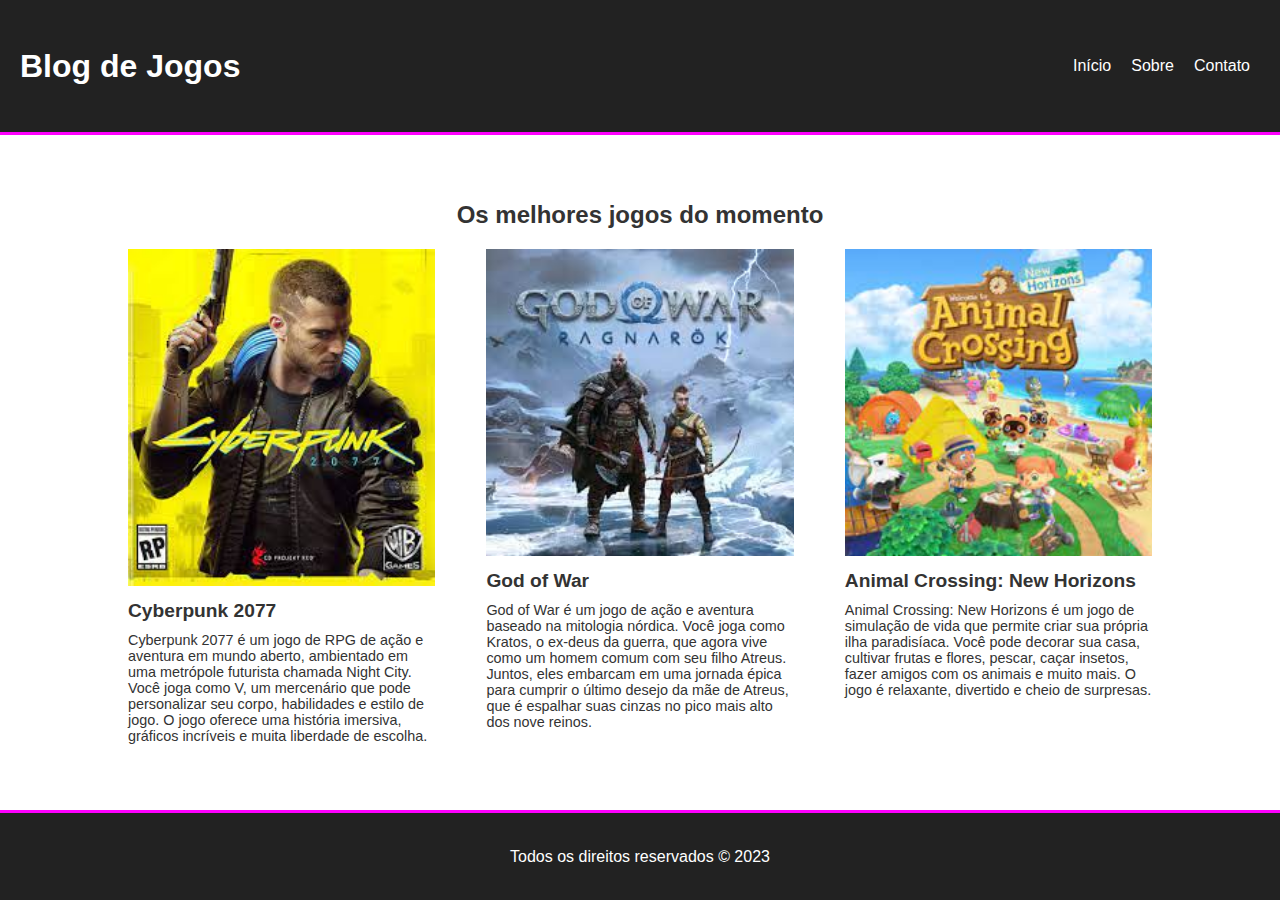
==== index.html @ eefa937b "Atualizar o index.html" ====
<!DOCTYPE html>
<html lang="pt-br">
    <head>
<meta charset="UTF-8">
<meta name="viewport" content="width=device-width, initial-scale=1.0">
<title>os 3 melhores jogos  para se jogar  </title>
       <link rel="stylesheet" href="css/main.css">
      </head>
<body>
<header>
      <h1>Blog de Jogos</h1>
<nav>
<ul>
    <li><a href="#index.html">Início</a></li>
    <li><a href="#Gog of war">Sobre</a></li>
    <li><a href="#cyberpunk">Contato</a></li>
</ul>
    </nav>
</header>
    <main>
<section class="games">
    <h2>Os melhores jogos do momento</h2>
     <div class="game">
<img src="css/imagem/Cyberpunk 2077.jpg" alt="Cyberpunk.jpg">
<h3>Cyberpunk 2077</h3>
<p>Cyberpunk 2077 é um jogo de RPG de ação e aventura em mundo aberto,
ambientado em uma metrópole futurista chamada Night City. Você joga como V, um
mercenário que pode personalizar seu corpo, habilidades e estilo de jogo. O jogo oferece
uma história imersiva, gráficos incríveis e muita liberdade de escolha.</p>
    </div>
<div class="game">
<img src="css/imagem/God of war.jpg" alt="God of war.jpg">
<h3>God of War</h3>
<p>God of War é um jogo de ação e aventura baseado na mitologia nórdica. Você
joga como Kratos, o ex-deus da guerra, que agora vive como um homem comum com seu
filho Atreus. Juntos, eles embarcam em uma jornada épica para cumprir o último desejo da
mãe de Atreus, que é espalhar suas cinzas no pico mais alto dos nove reinos.</p>
</div>
<div class="game">
<img src="css/imagem/animal crossing.jpg" alt="Animal Crossing: New Horizons">
<h3>Animal Crossing: New Horizons</h3>
<p>Animal Crossing: New Horizons é um jogo de simulação de vida que permite
criar sua própria ilha paradisíaca. Você pode decorar sua casa, cultivar frutas e flores,
pescar, caçar insetos, fazer amigos com os animais e muito mais. O jogo é relaxante,
divertido e cheio de surpresas.</p>
</div>
</section>
</main>
<footer>
<p>Todos os direitos reservados © 2023</p>
</footer>
</body>
</html>
---- css/main.css ----
* {
    margin: 0;
    padding: 0;
    box-sizing: border-box;
    font-family: Arial, sans-serif;
    color: #333;
    }
    
    header {
    width: 100%;
    height: 15vh;
    display: flex;
    align-items: center;
    justify-content: space-between;
    background: #222;
    border-bottom: 3px solid #f0f;
    }
    header h1 {
    margin-left: 20px;
    font-size: 2rem;
    color: #fff;
    }
    header nav {
    margin-right: 20px;
    }
    header nav ul {
    display: flex;
    list-style: none;
    }
    header nav ul li {
    margin: 0 10px;
    }
    header nav ul li a {
    text-decoration: none;
    color: #fff;
    }
    
    main {
    width: 100%;
    min-height: 75vh;
    display: flex;
    align-items: center;
    justify-content: center;
    }
    .games {
    width: 80%;
    display: flex;
    flex-wrap: wrap;
    justify-content: space-between;
    }
    .games h2 {
    width: 100%;
    text-align: center;
    margin: 20px 0;
    font-size: 1.5rem;
    }
    .game {
    width: 30%;
    margin-bottom: 20px;
    }
    .game img {
    width: 100%;
    height: auto;
    }
    .game h3 {
    margin: 10px 0;
    font-size: 1.2rem;
    }
    .game p {
    font-size: 0.9rem;
    }
    
    footer {
    width: 100%;
    height: 10vh;
    display: flex;
    align-items: center;
    justify-content: center;
    background: #222;
    border-top: 3px solid #f0f;
    }
    footer p {
    color: #fff;
    }
    
    @media screen and (max-width: 600px) {
    
    header h1 {
    font-size: 1.5rem;
    }
    header nav ul li {
    margin: 0 5px;
    }
    .games h2 {
    font-size: 1.2rem;
    }
    .game {
    width: 100%;
    }
    .game h3 {
    font-size: 1rem;
    }
    .game p {
    font-size: 0.8rem;
    }
    }
    @media screen and (min-width: 600px) and (max-width: 900px) {

    }
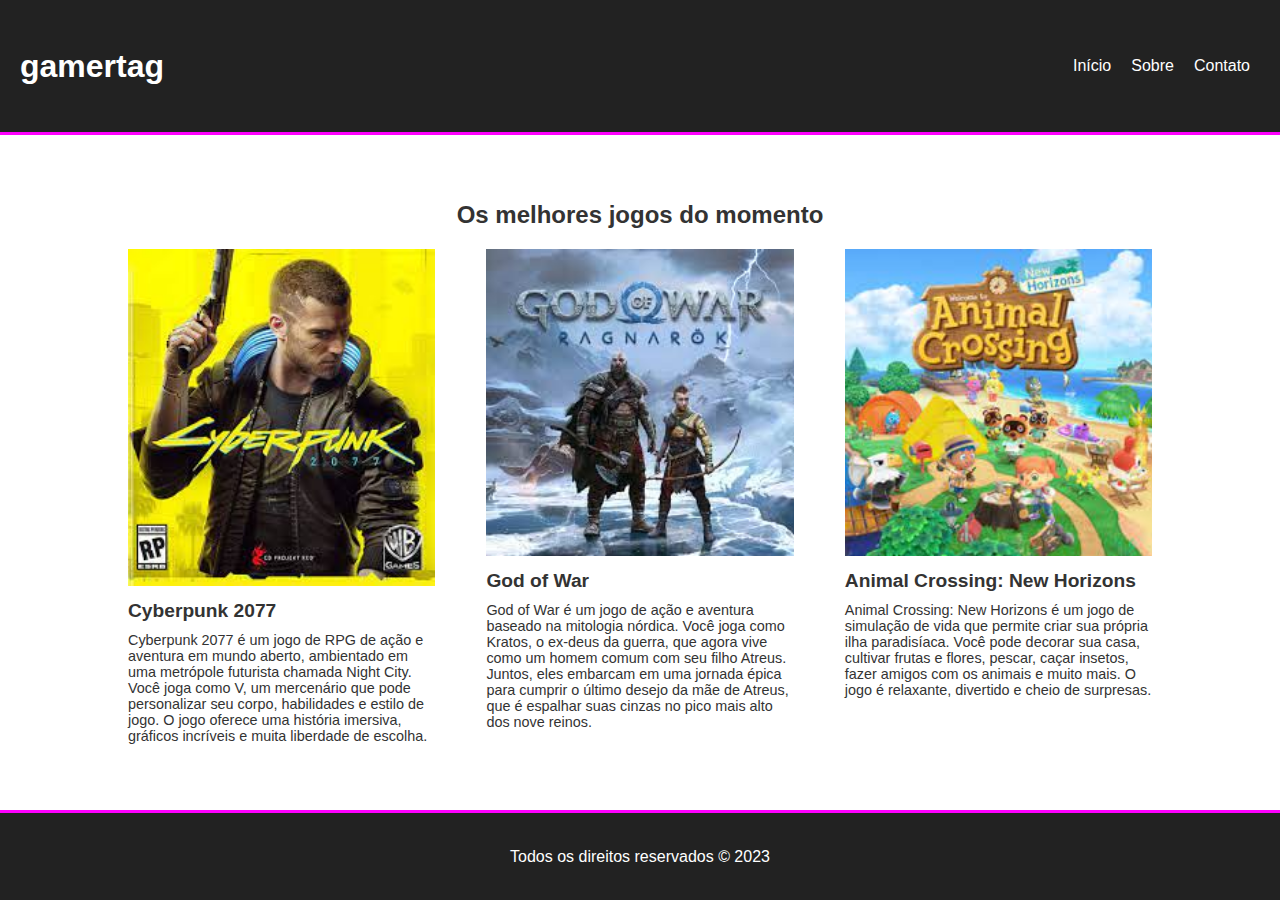
==== commit 9efb61c4: "Atualizar o index.html" ====
--- a/index.html
+++ b/index.html
@@ -2,13 +2,20 @@
 <html lang="pt-br">
     <head>
 <meta charset="UTF-8">
-<meta name="viewport" content="width=device-width, initial-scale=1.0">
+<meta name="viewport" content="width=device-width,
+ initial-scale=1.0"> 
+<meta name="surfe.pro" content="e6810d1540c932412c24c9da8b91be4d">
+
+<script src="//static.surfe.pro/js/net.js"></script>
+<ins class="surfe-be" data-sid="387618"></ins>
+<script>(adsurfebe = window.adsurfebe || []).push({});</script>
+
 <title>os 3 melhores jogos  para se jogar  </title>
        <link rel="stylesheet" href="css/main.css">
       </head>
 <body>
 <header>
-      <h1>Blog de Jogos</h1>
+      <h1>gamertag</h1>
 <nav>
 <ul>
     <li><a href="#index.html">Início</a></li>
--- a/css/main.css
+++ b/css/main.css
@@ -99,10 +99,10 @@
     width: 100%;
     }
     .game h3 {
-    font-size: 1rem;
+    font-size: 1.2rem;
     }
     .game p {
-    font-size: 0.8rem;
+    font-size: 1rem;
     }
     }
     @media screen and (min-width: 600px) and (max-width: 900px) {
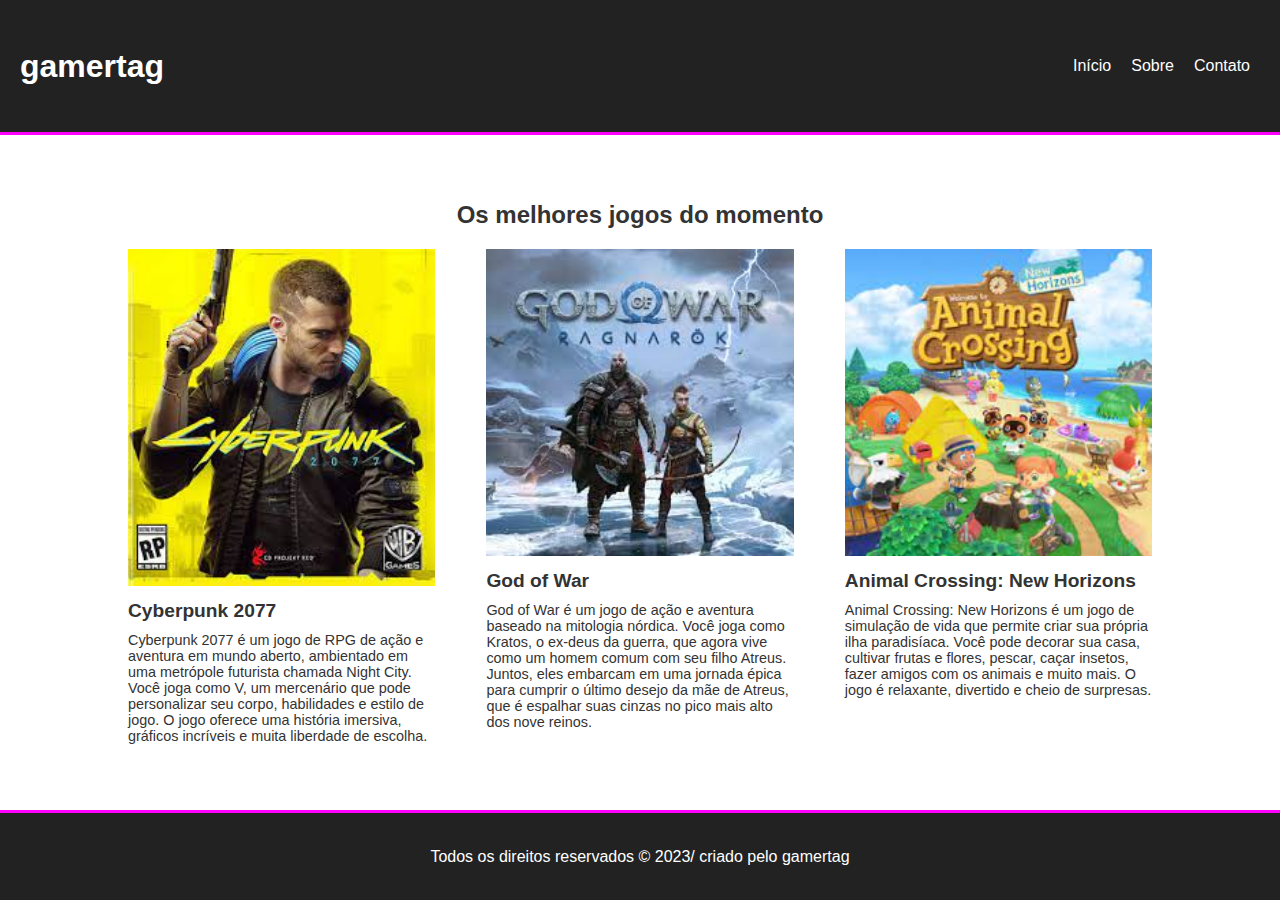
==== commit 69d1bb14: "Atualizar o index.html" ====
--- a/index.html
+++ b/index.html
@@ -54,7 +54,7 @@
 </section>
 </main>
 <footer>
-<p>Todos os direitos reservados © 2023</p>
+<p>Todos os direitos reservados © 2023/ criado pelo gamertag</p>
 </footer>
 </body>
 </html>  